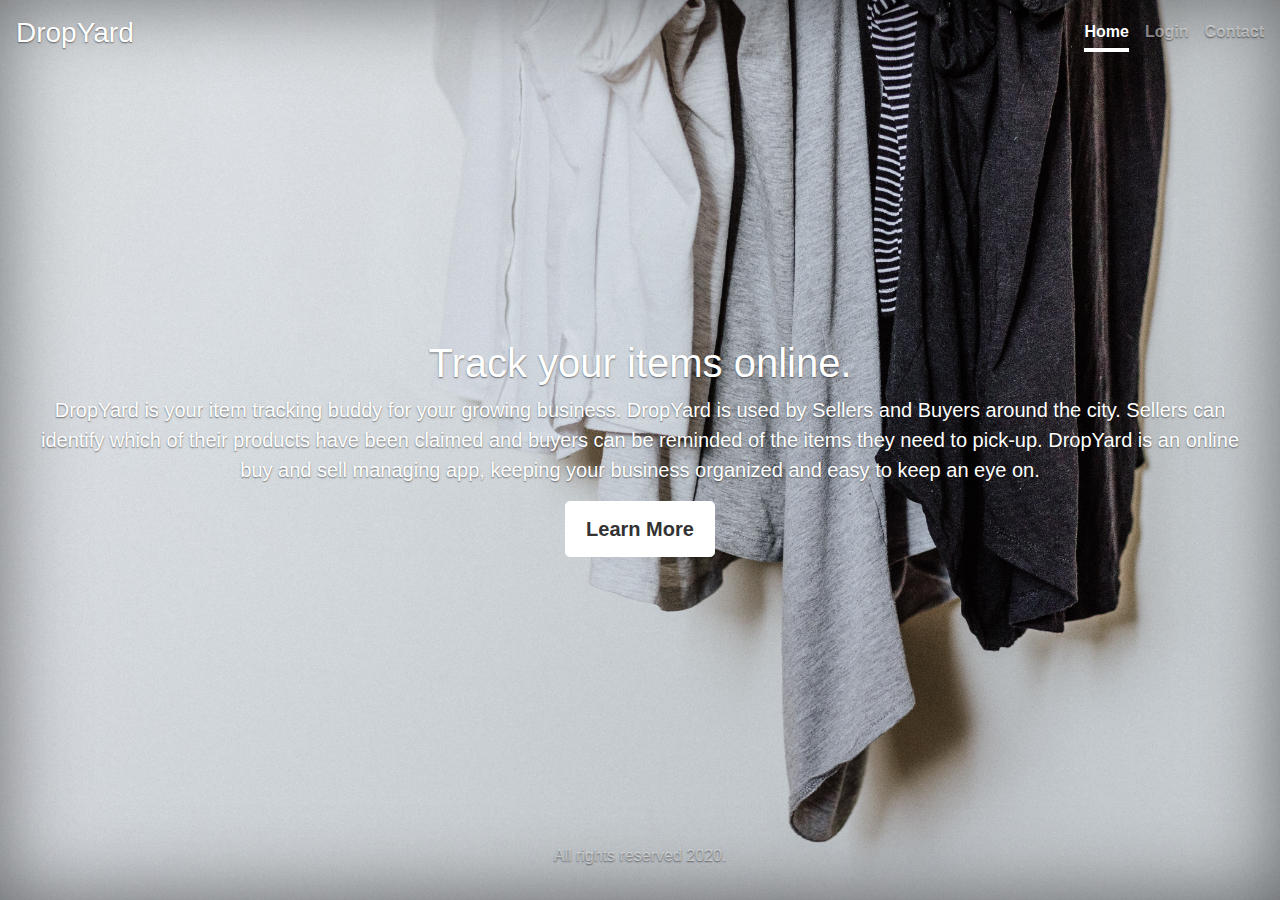
==== index.html @ a53d0c46 "uploading website" ====
<!DOCTYPE html>
<html>
<head>
	<title>Bootstrap</title>
	<link rel="stylesheet" href="https://stackpath.bootstrapcdn.com/bootstrap/4.4.1/css/bootstrap.min.css" integrity="sha384-Vkoo8x4CGsO3+Hhxv8T/Q5PaXtkKtu6ug5TOeNV6gBiFeWPGFN9MuhOf23Q9Ifjh" crossorigin="anonymous">
	<link rel="stylesheet" type="text/css" href="style.css">
</head>

<body class="text-center">
    <div class="cover-container d-flex w-100 h-100 p-3 mx-auto flex-column">
  <header class="masthead mb-auto">
    <div class="inner">
      <h3 class="masthead-brand">DropYard</h3>
      <nav class="nav nav-masthead justify-content-center">
        <a class="nav-link active" href="#">Home</a>
        <a class="nav-link" href="#">Login</a>
        <a class="nav-link" href="#">Contact</a>
      </nav>
    </div>
  </header>

  <main role="main" class="inner cover">
    <h1 class="cover-heading">Track your items online.</h1>
    <p class="lead">DropYard is your item tracking buddy for your growing business. DropYard is used by Sellers and Buyers around the city. Sellers can identify which of their products have been claimed and buyers can be reminded of the items they need to pick-up. DropYard is an online buy and sell managing app, keeping your business organized and easy to keep an eye on.</p>
    
	<!-- Begin Mailchimp Signup Form -->
	<link href="//cdn-images.mailchimp.com/embedcode/slim-10_7.css" rel="stylesheet" type="text/css">
	<style type="text/css">
		#mc_embed_signup{clear:left; font:14px Helvetica,Arial,sans-serif; }
		/* Add your own Mailchimp form style overrides in your site stylesheet or in this style block.
		   We recommend moving this block and the preceding CSS link to the HEAD of your HTML file. */
	</style>
	<div id="mc_embed_signup">
	<form action="https://dropyard.us19.list-manage.com/subscribe/post?u=7bba78f0d4d01bfa158160c52&amp;id=813c02f419" method="post" id="mc-embedded-subscribe-form" name="mc-embedded-subscribe-form" class="validate" target="_blank" novalidate>
	    <div id="mc_embed_signup_scroll">
		
	    <!-- real people should not fill this in and expect good things - do not remove this or risk form bot signups-->
	    <div style="position: absolute; left: -5000px;" aria-hidden="true"><input type="text" name="b_7bba78f0d4d01bfa158160c52_813c02f419" tabindex="-1" value=""></div>
	    <div class="clear"><input class="btn btn-lg btn-secondary" type="submit" value="Learn More" name="subscribe" id="mc-embedded-subscribe" class="button"></div>
	    </div>
	</form>
	</div>

	<!--End mc_embed_signup-->
  
  </main>

  <footer class="mastfoot mt-auto">
    <div class="inner">
      <p>All rights reserved 2020.</p>
    </div>
  </footer>
</div>




<script src="https://code.jquery.com/jquery-3.4.1.slim.min.js" integrity="sha384-J6qa4849blE2+poT4WnyKhv5vZF5SrPo0iEjwBvKU7imGFAV0wwj1yYfoRSJoZ+n" crossorigin="anonymous"></script>
<script src="https://cdn.jsdelivr.net/npm/popper.js@1.16.0/dist/umd/popper.min.js" integrity="sha384-Q6E9RHvbIyZFJoft+2mJbHaEWldlvI9IOYy5n3zV9zzTtmI3UksdQRVvoxMfooAo" crossorigin="anonymous"></script>
<script src="https://stackpath.bootstrapcdn.com/bootstrap/4.4.1/js/bootstrap.min.js" integrity="sha384-wfSDF2E50Y2D1uUdj0O3uMBJnjuUD4Ih7YwaYd1iqfktj0Uod8GCExl3Og8ifwB6" crossorigin="anonymous"></script>
</body>
</html>
---- style.css ----
/*
 * Globals
 */

/* Links */
a,
a:focus,
a:hover {
  color: #fff;
}

/* Custom default button */
.btn-secondary,
.btn-secondary:hover,
.btn-secondary:focus {
  color: #333;
  text-shadow: none; /* Prevent inheritance from `body` */
  background-color: #fff;
  border: .05rem solid #fff;
}


/*
 * Base structure
 */

html,
body {
  height: 100%;
  background-image: url(background_image.jpg);
  background-size: cover;
  background-blend-mode: 

}

body {
  display: -ms-flexbox;
  display: flex;
  color: #fff;
  text-shadow: 0 .05rem .1rem rgba(0, 0, 0, .5);
  box-shadow: inset 0 0 5rem rgba(0, 0, 0, .5);
}

.cover-container {
  max-width: 90rem;
}


/*
 * Header
 */
.masthead {
  margin-bottom: 2rem;
}

.masthead-brand {
  margin-bottom: 0;
}

.nav-masthead .nav-link {
  padding: .25rem 0;
  font-weight: 700;
  color: rgba(255, 255, 255, .5);
  background-color: transparent;
  border-bottom: .25rem solid transparent;
}

.nav-masthead .nav-link:hover,
.nav-masthead .nav-link:focus {
  border-bottom-color: rgba(255, 255, 255, .25);
}

.nav-masthead .nav-link + .nav-link {
  margin-left: 1em;
}

.nav-masthead .active {
  color: #fff;
  border-bottom-color: #fff;
}

@media (min-width: 48em) {
  .masthead-brand {
    float: left;
  }
  .nav-masthead {
    float: right;
  }
}


/*
 * Cover
 */
.cover {
  padding: 0 1.5rem;
}
.cover .btn-lg {
  padding: .75rem 1.25rem;
  font-weight: 700;
}


/*
 * Footer
 */
.mastfoot {
  color: rgba(255, 255, 255, .5);
}
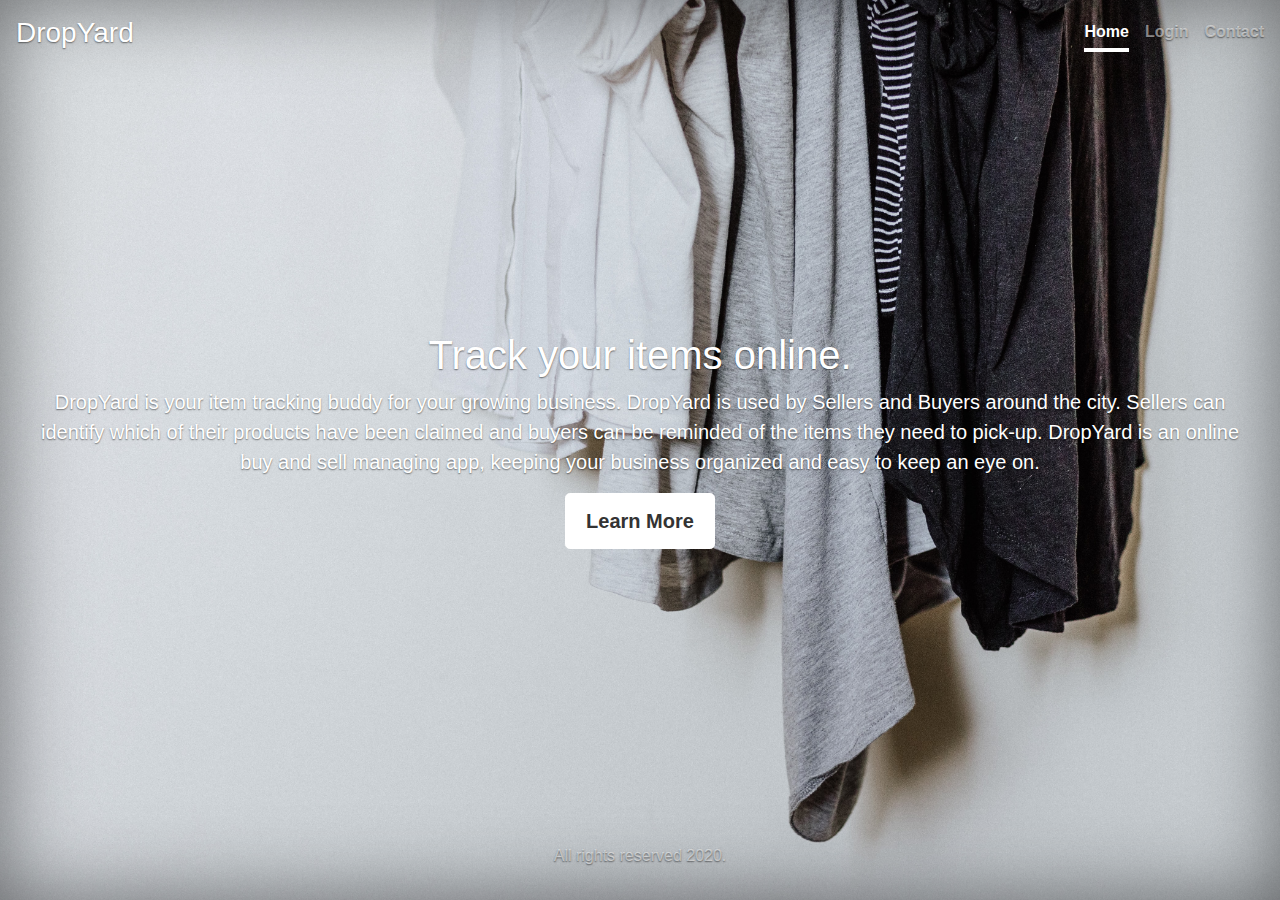
==== commit 4935ced6: "included links for login and contact page" ====
--- a/index.html
+++ b/index.html
@@ -13,8 +13,8 @@
       <h3 class="masthead-brand">DropYard</h3>
       <nav class="nav nav-masthead justify-content-center">
         <a class="nav-link active" href="#">Home</a>
-        <a class="nav-link" href="#">Login</a>
-        <a class="nav-link" href="#">Contact</a>
+        <a class="nav-link" href="login.html">Login</a>
+        <a class="nav-link" href="contact.html">Contact</a>
       </nav>
     </div>
   </header>
@@ -36,7 +36,8 @@
 		
 	    <!-- real people should not fill this in and expect good things - do not remove this or risk form bot signups-->
 	    <div style="position: absolute; left: -5000px;" aria-hidden="true"><input type="text" name="b_7bba78f0d4d01bfa158160c52_813c02f419" tabindex="-1" value=""></div>
-	    <div class="clear"><input class="btn btn-lg btn-secondary" type="submit" value="Learn More" name="subscribe" id="mc-embedded-subscribe" class="button"></div>
+	    <p class="lead"><div class="clear"><input class="btn btn-lg btn-secondary" type="submit" value="Learn More" name="subscribe" id="mc-embedded-subscribe" class="button"></div>
+	    </p>
 	    </div>
 	</form>
 	</div>
@@ -59,4 +60,4 @@
 <script src="https://cdn.jsdelivr.net/npm/popper.js@1.16.0/dist/umd/popper.min.js" integrity="sha384-Q6E9RHvbIyZFJoft+2mJbHaEWldlvI9IOYy5n3zV9zzTtmI3UksdQRVvoxMfooAo" crossorigin="anonymous"></script>
 <script src="https://stackpath.bootstrapcdn.com/bootstrap/4.4.1/js/bootstrap.min.js" integrity="sha384-wfSDF2E50Y2D1uUdj0O3uMBJnjuUD4Ih7YwaYd1iqfktj0Uod8GCExl3Og8ifwB6" crossorigin="anonymous"></script>
 </body>
-</html>+</html>
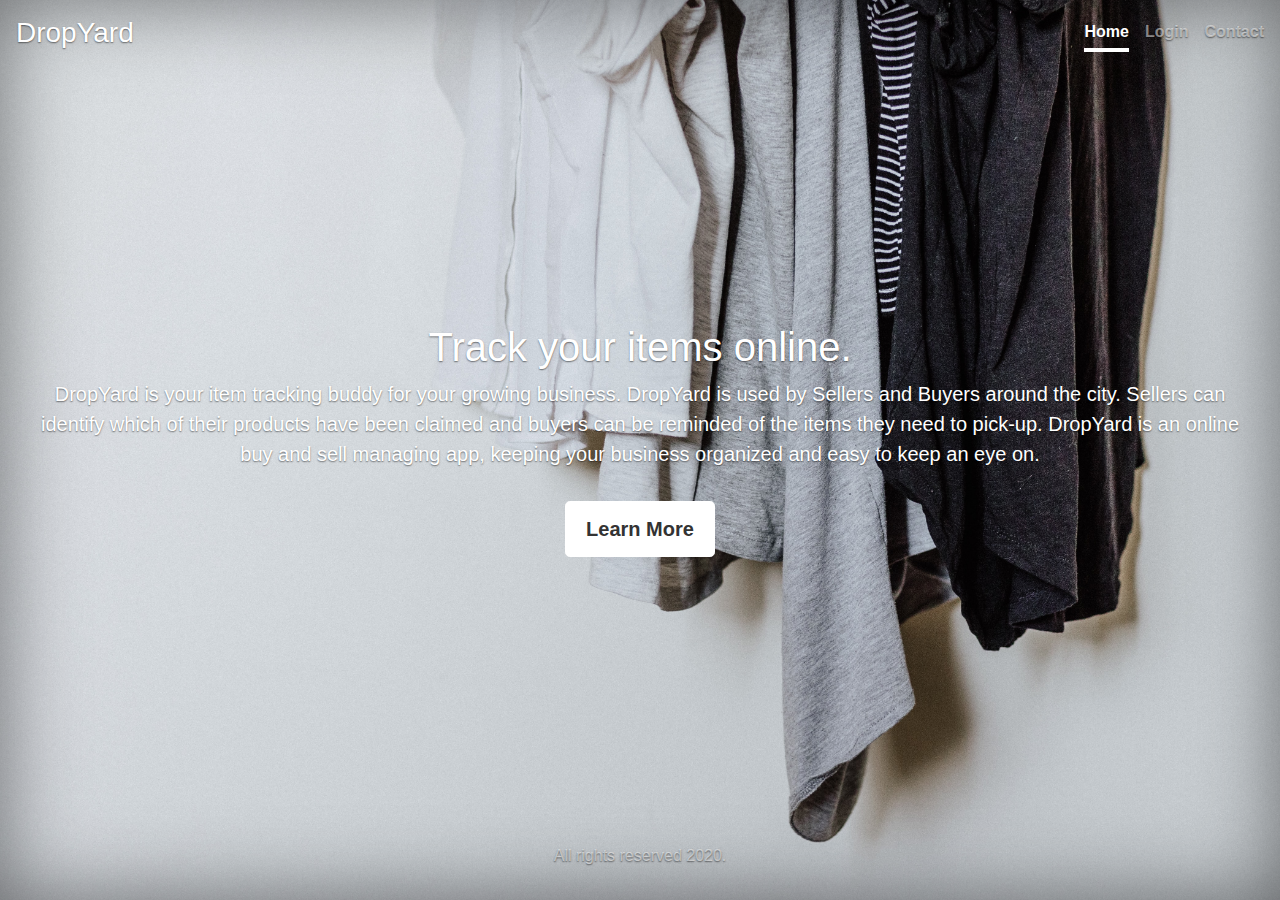
==== commit d679aa44: "Update index.html" ====
--- a/index.html
+++ b/index.html
@@ -2,6 +2,8 @@
 <html>
 <head>
 	<title>Bootstrap</title>
+	
+	<link href="//cdn-images.mailchimp.com/embedcode/slim-10_7.css" rel="stylesheet" type="text/css">
 	<link rel="stylesheet" href="https://stackpath.bootstrapcdn.com/bootstrap/4.4.1/css/bootstrap.min.css" integrity="sha384-Vkoo8x4CGsO3+Hhxv8T/Q5PaXtkKtu6ug5TOeNV6gBiFeWPGFN9MuhOf23Q9Ifjh" crossorigin="anonymous">
 	<link rel="stylesheet" type="text/css" href="style.css">
 </head>
@@ -24,9 +26,8 @@
     <p class="lead">DropYard is your item tracking buddy for your growing business. DropYard is used by Sellers and Buyers around the city. Sellers can identify which of their products have been claimed and buyers can be reminded of the items they need to pick-up. DropYard is an online buy and sell managing app, keeping your business organized and easy to keep an eye on.</p>
     
 	<!-- Begin Mailchimp Signup Form -->
-	<link href="//cdn-images.mailchimp.com/embedcode/slim-10_7.css" rel="stylesheet" type="text/css">
 	<style type="text/css">
-		#mc_embed_signup{clear:left; font:14px Helvetica,Arial,sans-serif; }
+		#mc_embed_signup{display:inline-block; clear:left; font:14px Helvetica,Arial,sans-serif; }
 		/* Add your own Mailchimp form style overrides in your site stylesheet or in this style block.
 		   We recommend moving this block and the preceding CSS link to the HEAD of your HTML file. */
 	</style>
--- a/style.css
+++ b/style.css
@@ -1,4 +1,4 @@
-/*
+/*/*
  * Globals
  */
 
@@ -17,6 +17,7 @@
   text-shadow: none; /* Prevent inheritance from `body` */
   background-color: #fff;
   border: .05rem solid #fff;
+  display: inline-block;
 }
 
 
@@ -107,3 +108,8 @@
 .mastfoot {
   color: rgba(255, 255, 255, .5);
 }
+
+*/
+#mc_embed_signup form{
+  display: inline-block;
+}
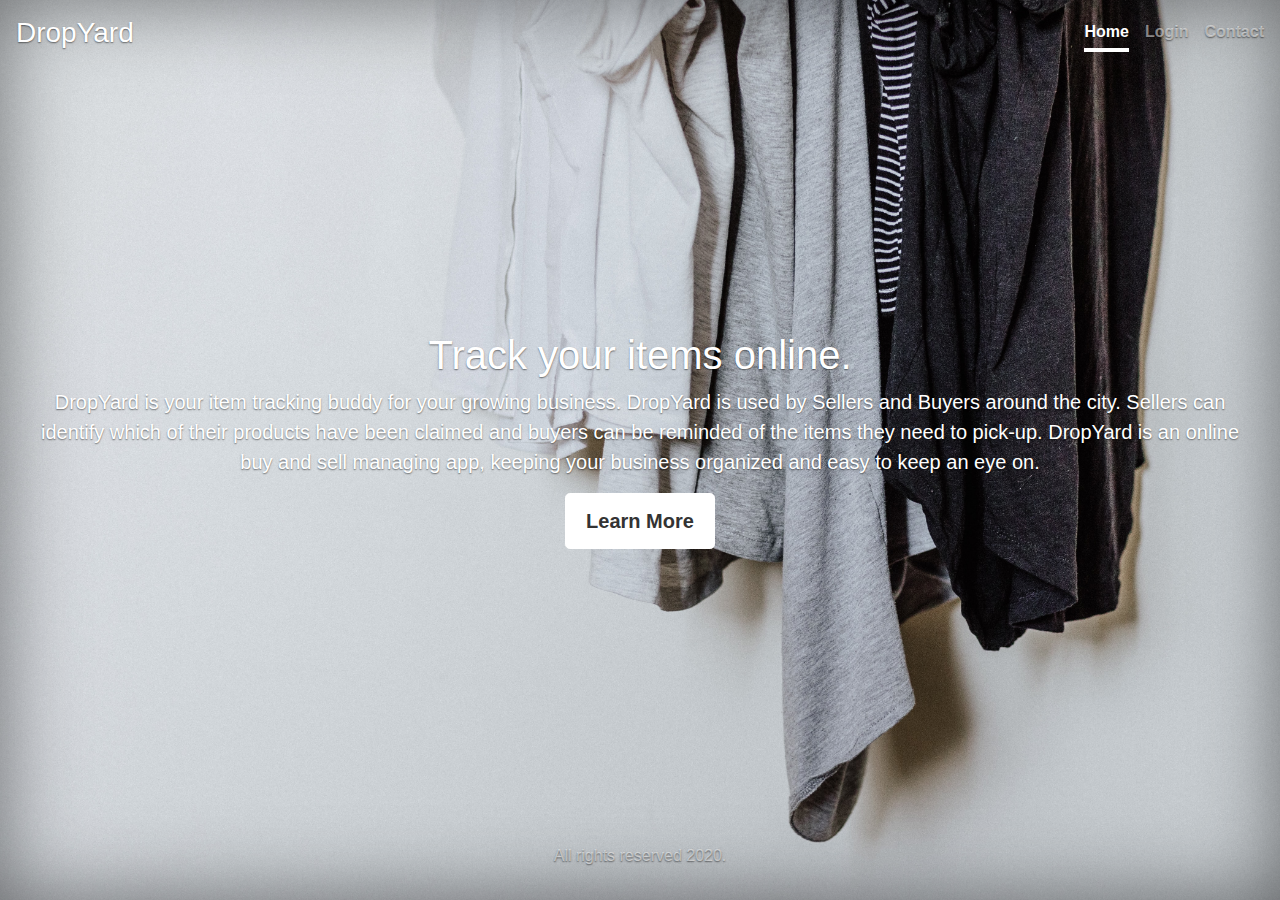
==== commit 8933a9d1: "Add files via upload" ====
--- a/index.html
+++ b/index.html
@@ -2,8 +2,6 @@
 <html>
 <head>
 	<title>Bootstrap</title>
-	
-	<link href="//cdn-images.mailchimp.com/embedcode/slim-10_7.css" rel="stylesheet" type="text/css">
 	<link rel="stylesheet" href="https://stackpath.bootstrapcdn.com/bootstrap/4.4.1/css/bootstrap.min.css" integrity="sha384-Vkoo8x4CGsO3+Hhxv8T/Q5PaXtkKtu6ug5TOeNV6gBiFeWPGFN9MuhOf23Q9Ifjh" crossorigin="anonymous">
 	<link rel="stylesheet" type="text/css" href="style.css">
 </head>
@@ -26,20 +24,20 @@
     <p class="lead">DropYard is your item tracking buddy for your growing business. DropYard is used by Sellers and Buyers around the city. Sellers can identify which of their products have been claimed and buyers can be reminded of the items they need to pick-up. DropYard is an online buy and sell managing app, keeping your business organized and easy to keep an eye on.</p>
     
 	<!-- Begin Mailchimp Signup Form -->
+	<link href="//cdn-images.mailchimp.com/embedcode/slim-10_7.css" rel="stylesheet" type="text/css">
 	<style type="text/css">
-		#mc_embed_signup{display:inline-block; clear:left; font:14px Helvetica,Arial,sans-serif; }
+		#mc_embed_signup{clear:left; font:14px Helvetica,Arial,sans-serif; }
 		/* Add your own Mailchimp form style overrides in your site stylesheet or in this style block.
 		   We recommend moving this block and the preceding CSS link to the HEAD of your HTML file. */
 	</style>
 	<div id="mc_embed_signup">
 	<form action="https://dropyard.us19.list-manage.com/subscribe/post?u=7bba78f0d4d01bfa158160c52&amp;id=813c02f419" method="post" id="mc-embedded-subscribe-form" name="mc-embedded-subscribe-form" class="validate" target="_blank" novalidate>
-	    <div id="mc_embed_signup_scroll">
-		
+	    
 	    <!-- real people should not fill this in and expect good things - do not remove this or risk form bot signups-->
 	    <div style="position: absolute; left: -5000px;" aria-hidden="true"><input type="text" name="b_7bba78f0d4d01bfa158160c52_813c02f419" tabindex="-1" value=""></div>
 	    <p class="lead"><div class="clear"><input class="btn btn-lg btn-secondary" type="submit" value="Learn More" name="subscribe" id="mc-embedded-subscribe" class="button"></div>
 	    </p>
-	    </div>
+	    
 	</form>
 	</div>
 
@@ -61,4 +59,4 @@
 <script src="https://cdn.jsdelivr.net/npm/popper.js@1.16.0/dist/umd/popper.min.js" integrity="sha384-Q6E9RHvbIyZFJoft+2mJbHaEWldlvI9IOYy5n3zV9zzTtmI3UksdQRVvoxMfooAo" crossorigin="anonymous"></script>
 <script src="https://stackpath.bootstrapcdn.com/bootstrap/4.4.1/js/bootstrap.min.js" integrity="sha384-wfSDF2E50Y2D1uUdj0O3uMBJnjuUD4Ih7YwaYd1iqfktj0Uod8GCExl3Og8ifwB6" crossorigin="anonymous"></script>
 </body>
-</html>
+</html>--- a/style.css
+++ b/style.css
@@ -109,7 +109,4 @@
   color: rgba(255, 255, 255, .5);
 }
 
-*/
-#mc_embed_signup form{
-  display: inline-block;
-}
+*/